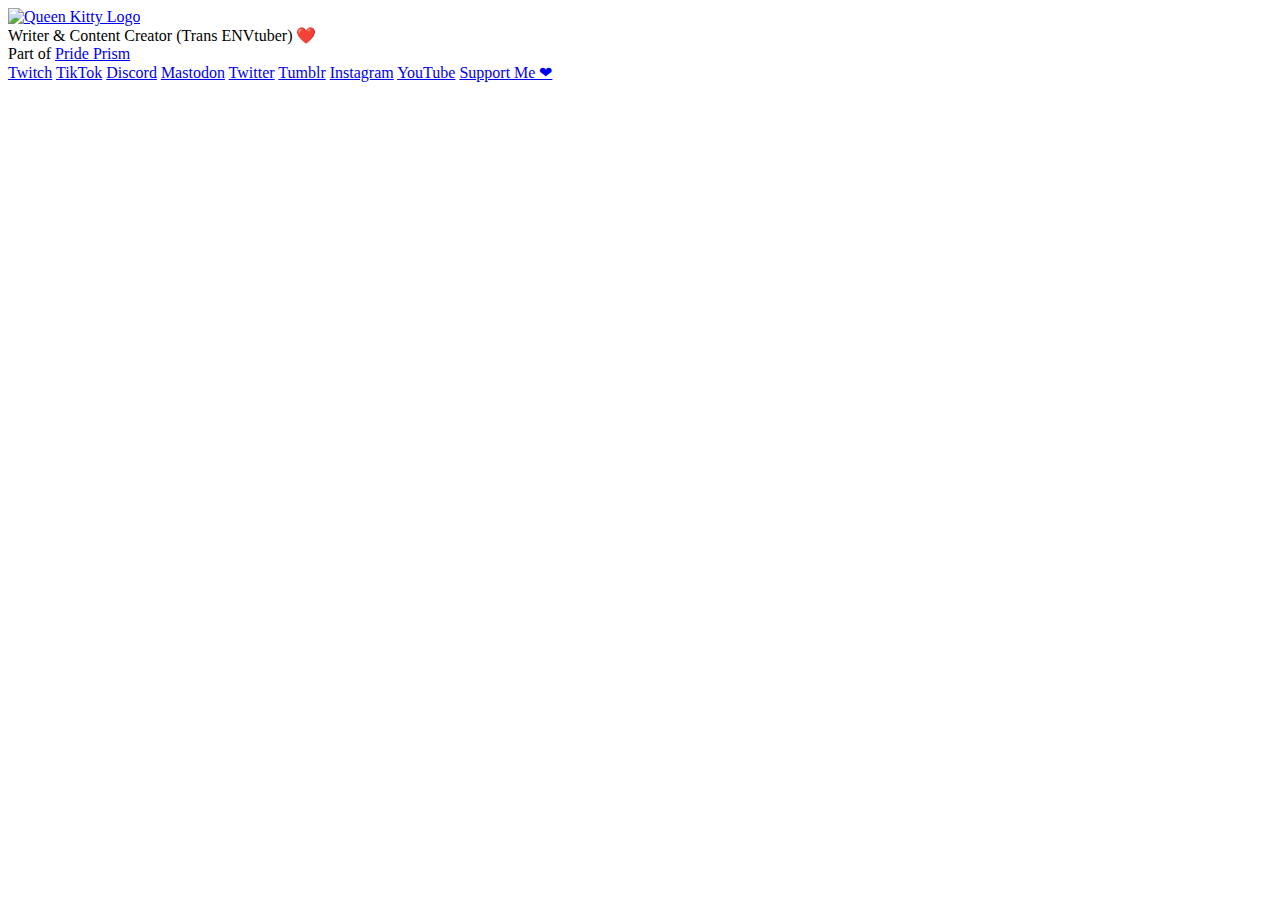
==== schedule/index.html @ 85b0ac54 "Create index.html" ====
<!DOCTYPE html>

<html>
<head>
    <meta name="viewport" content="width=device-width, initial-scale=1">
    <meta charset="UTF-8">
    <title>QueenAfyn</title>
    <link rel="stylesheet" href="style.css">
    <link rel="shortcut icon" type="image/x-icon" href="favicon.ico">
</head>

<body>
    </script>
    <a href="https://support.QueenAfyn.me"><img id="userPhoto" src="logo.png" alt="Queen Kitty Logo"></a>
    <div id="bio">Writer & Content Creator (Trans ENVtuber) ❤️ <br> Part of <a href="https://twitter.com/PridePrismVT">Pride Prism</a></div>
    <!--a href="https://www.instagram.com/thesimpsons" id="userName">QueenAfyn</a-->
    <div id="links">
        <a class="link" href="https://twitch.tv/QueenAfyn" target="_blank">Twitch</a>
        <a class="link" href="https://www.tiktok.com/@queenafyn" target="_blank">TikTok</a>
        <a class="link" href="https://discord.QueenAfyn.me" target="_blank">Discord</a>
        <a class="link" rel="me" href="https://vt.social/@QueenAfyn" target="_blank">Mastodon</a>
        <a class="link" href="https://twitter.com/QueenAfyn" target="_blank">Twitter</a>
        <a class="link" href="https://www.tumblr.com/queenafyn" target="_blank">Tumblr</a>
        <a class="link" href="https://www.instagram.com/queenafyn" target="_blank">Instagram</a>
        <a class="link" href="https://www.youtube.com/channel/UCxDjpRRfi4tvMEyedRnPcfA" target="_blank">YouTube</a>
        <!--a class="link" href="https://MidnightWick.com" target="_blank">Studio: Midnight Wick</a-->
        <a class="link" id="support" href="https://support.QueenAfyn.me" target="_blank">Support Me ❤</a>
        <!--img id="schedule" src="schedule.png" alt="Schedule"-->
        <!--
        <a class="link" href="https://www.youtube.com/channel/UCzPtSXvplgKU564lxDunl-A" target="_blank">Stream Archive</a>
        <a class="link" href="https://www.youtube.com/channel/UCxDjpRRfi4tvMEyedRnPcfA" target="_blank">YouTube</a>
        <a class="link" href="https://twitter.com/QueenAfyn" target="_blank">Twitter</a>
        <a class="link" href="https://www.instagram.com/queenafyn" target="_blank">Instagram</a>
        <a class="link" href="https://www.patreon.com/QueenAfyn" target="_blank">Patreon</a>
        <a class="link" href="https://github.com/JadeNeoma" target="_blank">Github</a>
        <a class="link" href="https://MidnightWick.com" target="_blank">Studio: Midnight Wick</a>
        -->
        <picture hidden>
            <img id="schedule" src="live.png" alt="Schedule">
        </picture hidden>
        <picture hidden>
            <img id="schedule" src="DrinkingRules.png" alt="We Drink if: Die, Blow up a Generator, Get Scared by a Survivor, Get Stabbed While Healing, Get Hooked First, Get Hooked in Basement, Find the Hatch, Use a Pallet Needlessly, Get Hit Through a Window, See Someone Hide in a locker">
        </picture hidden>
        
    </div>

    <!-- Javascript -->
    <script src='https://cdnjs.cloudflare.com/ajax/libs/jquery/3.2.1/jquery.min.js'></script>
    <!--script  src="index.js"></script-->
</body>
</html>
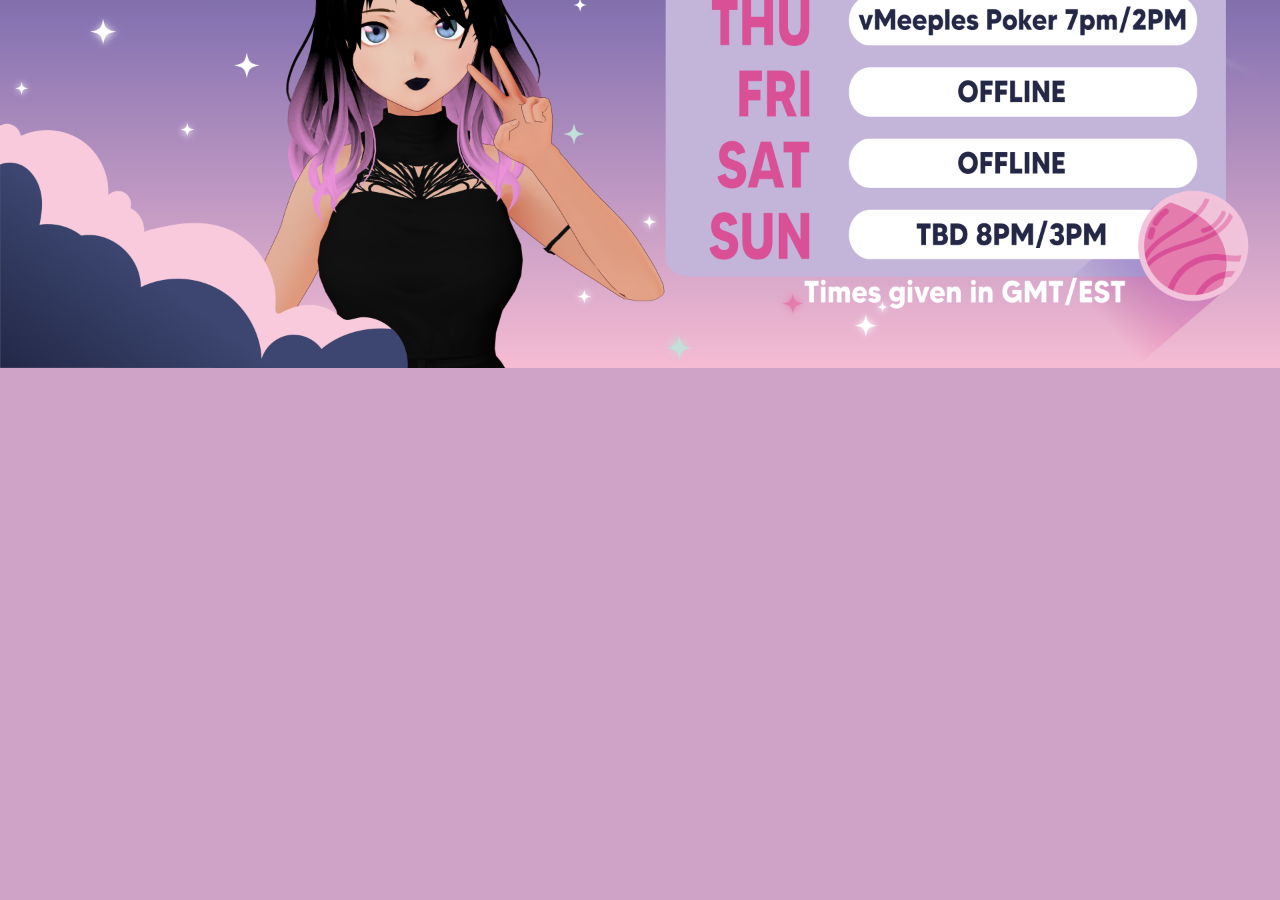
==== commit 443aae71: "Update index.html" ====
--- a/schedule/index.html
+++ b/schedule/index.html
@@ -11,9 +11,9 @@
 
 <body>
     </script>
-    <a href="https://support.QueenAfyn.me"><img id="userPhoto" src="logo.png" alt="Queen Kitty Logo"></a>
-    <div id="bio">Writer & Content Creator (Trans ENVtuber) ❤️ <br> Part of <a href="https://twitter.com/PridePrismVT">Pride Prism</a></div>
-    <!--a href="https://www.instagram.com/thesimpsons" id="userName">QueenAfyn</a-->
+    <!--a href="https://support.QueenAfyn.me"><img id="userPhoto" src="logo.png" alt="Queen Kitty Logo"></a>
+    <!--div id="bio">Writer & Content Creator (Trans ENVtuber) ❤️ <br> Part of <a href="https://twitter.com/PridePrismVT">Pride Prism</a></div>
+    <!--a href="https://www.instagram.com/thesimpsons" id="userName">QueenAfyn</a>
     <div id="links">
         <a class="link" href="https://twitch.tv/QueenAfyn" target="_blank">Twitch</a>
         <a class="link" href="https://www.tiktok.com/@queenafyn" target="_blank">TikTok</a>
@@ -23,7 +23,7 @@
         <a class="link" href="https://www.tumblr.com/queenafyn" target="_blank">Tumblr</a>
         <a class="link" href="https://www.instagram.com/queenafyn" target="_blank">Instagram</a>
         <a class="link" href="https://www.youtube.com/channel/UCxDjpRRfi4tvMEyedRnPcfA" target="_blank">YouTube</a>
-        <!--a class="link" href="https://MidnightWick.com" target="_blank">Studio: Midnight Wick</a-->
+        <!--a class="link" href="https://MidnightWick.com" target="_blank">Studio: Midnight Wick</a>
         <a class="link" id="support" href="https://support.QueenAfyn.me" target="_blank">Support Me ❤</a>
         <!--img id="schedule" src="schedule.png" alt="Schedule"-->
         <!--
@@ -35,12 +35,6 @@
         <a class="link" href="https://github.com/JadeNeoma" target="_blank">Github</a>
         <a class="link" href="https://MidnightWick.com" target="_blank">Studio: Midnight Wick</a>
         -->
-        <picture hidden>
-            <img id="schedule" src="live.png" alt="Schedule">
-        </picture hidden>
-        <picture hidden>
-            <img id="schedule" src="DrinkingRules.png" alt="We Drink if: Die, Blow up a Generator, Get Scared by a Survivor, Get Stabbed While Healing, Get Hooked First, Get Hooked in Basement, Find the Hatch, Use a Pallet Needlessly, Get Hit Through a Window, See Someone Hide in a locker">
-        </picture hidden>
         
     </div>
 
--- a/schedule/style.css
+++ b/schedule/style.css
@@ -0,0 +1,130 @@
+/* Style Settings */
+@import url('https://fonts.googleapis.com/css?family=Nova+Cut');
+:root {
+    --bgColor:#55575b; /* grey */
+    --accentColor:#e87db2; /* pink */
+    --font: 'Nova Cut', sans-serif;
+}
+html {
+    background: url('schedule.png'), #CFA2C7;
+    background-repeat: no-repeat;
+    background-size: cover;
+    background-position: right;
+}
+
+#container{
+    padding:10px;
+    text-align:left;
+}
+.content{
+    text-align:justify;
+}
+.left_image{
+    float:left;
+    margin:0 20px 10px 0;
+    }
+@media(max-width:1028px){
+
+    html{
+        background-size:none;
+        background-size: cover;
+        background-position: left;
+    }
+    #container{
+    padding:10px;
+    text-align:center;
+    margin:0 auto;
+}
+    .left_image{
+    float:none;
+    margin:10px auto;
+    }
+    .content{
+    text-align:justify;
+    }
+
+    body{
+        float: center;
+    }
+}
+
+@media(min-width:1028px){
+    body{
+        /*background-color: var(--bgColor);*/
+        float: left;
+        min-width: 30%;
+        
+    }
+}
+a {
+    color: white;
+}
+
+#userPhoto{
+    width: 110px;
+    height: 91px;
+    display: block;
+    margin: 25px auto 15px;
+}
+
+#userName{
+    color: #bbb;
+    font-size: 1rem;
+    font-weight: 600;
+    line-height: 1.25;
+    display: block;
+    font-family: var(--font);
+    width: 100%;
+    text-align: center;
+    text-decoration: none;
+}
+
+#schedule{
+    max-width: 675px;
+    width: auto;
+    display: block;
+    margin: 20px auto;
+}
+
+#links{
+    max-width: 675px;
+    width: auto;
+    display: block;
+    margin: 20px auto;
+}
+
+
+#support{
+    padding: calc(13px + 10px); /* change support me size by adjusting second number in addition */
+    font-weight: bold;
+}
+
+.link{
+    display: block;
+    background-color: var(--accentColor);
+    color: var(--bgColor);
+    font-family: var(--font);
+    text-align: center;
+    margin-bottom: 20px;
+    padding: 13px;
+    text-decoration: none;
+    font-size: 1rem;
+    transition: all .25s cubic-bezier(.08,.59,.29,.99);
+    border: solid var(--accentColor) 2px;
+}
+
+.link:hover{
+    background-color: var(--bgColor);
+    color: var(--accentColor);
+}
+
+#bio{
+    max-width: 675px;
+    width: auto;
+    display: block;
+    margin: 20px auto;
+    text-align: center;
+    font-family: var(--font);
+    color: var(--accentColor);
+
+}
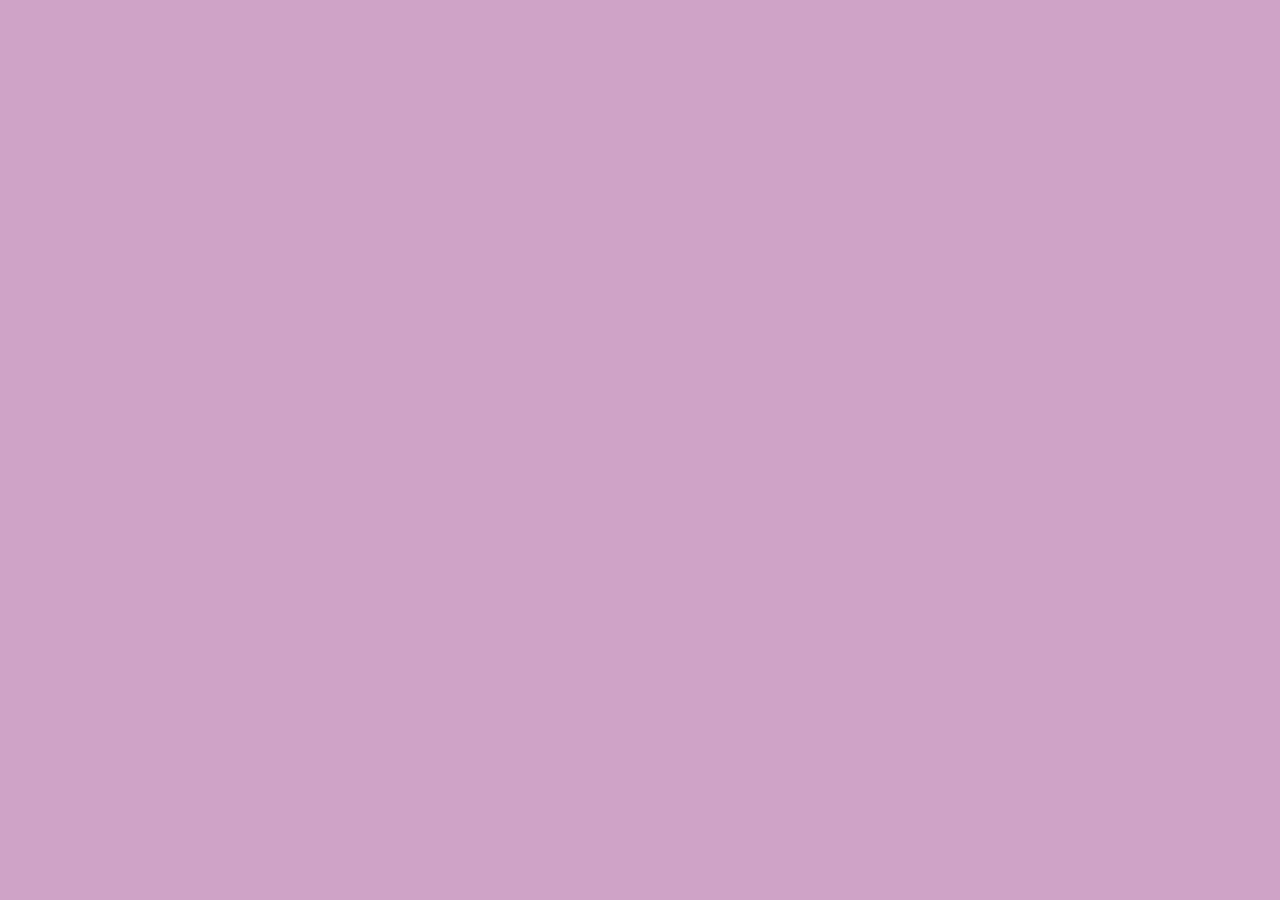
==== commit 62e84f22: "Update index.html" ====
--- a/schedule/index.html
+++ b/schedule/index.html
@@ -1,45 +1,12 @@
 <!DOCTYPE html>
 
 <html>
-<head>
-    <meta name="viewport" content="width=device-width, initial-scale=1">
-    <meta charset="UTF-8">
-    <title>QueenAfyn</title>
-    <link rel="stylesheet" href="style.css">
-    <link rel="shortcut icon" type="image/x-icon" href="favicon.ico">
-</head>
 
-<body>
-    </script>
-    <!--a href="https://support.QueenAfyn.me"><img id="userPhoto" src="logo.png" alt="Queen Kitty Logo"></a>
-    <!--div id="bio">Writer & Content Creator (Trans ENVtuber) ❤️ <br> Part of <a href="https://twitter.com/PridePrismVT">Pride Prism</a></div>
-    <!--a href="https://www.instagram.com/thesimpsons" id="userName">QueenAfyn</a>
-    <div id="links">
-        <a class="link" href="https://twitch.tv/QueenAfyn" target="_blank">Twitch</a>
-        <a class="link" href="https://www.tiktok.com/@queenafyn" target="_blank">TikTok</a>
-        <a class="link" href="https://discord.QueenAfyn.me" target="_blank">Discord</a>
-        <a class="link" rel="me" href="https://vt.social/@QueenAfyn" target="_blank">Mastodon</a>
-        <a class="link" href="https://twitter.com/QueenAfyn" target="_blank">Twitter</a>
-        <a class="link" href="https://www.tumblr.com/queenafyn" target="_blank">Tumblr</a>
-        <a class="link" href="https://www.instagram.com/queenafyn" target="_blank">Instagram</a>
-        <a class="link" href="https://www.youtube.com/channel/UCxDjpRRfi4tvMEyedRnPcfA" target="_blank">YouTube</a>
-        <!--a class="link" href="https://MidnightWick.com" target="_blank">Studio: Midnight Wick</a>
-        <a class="link" id="support" href="https://support.QueenAfyn.me" target="_blank">Support Me ❤</a>
-        <!--img id="schedule" src="schedule.png" alt="Schedule"-->
-        <!--
-        <a class="link" href="https://www.youtube.com/channel/UCzPtSXvplgKU564lxDunl-A" target="_blank">Stream Archive</a>
-        <a class="link" href="https://www.youtube.com/channel/UCxDjpRRfi4tvMEyedRnPcfA" target="_blank">YouTube</a>
-        <a class="link" href="https://twitter.com/QueenAfyn" target="_blank">Twitter</a>
-        <a class="link" href="https://www.instagram.com/queenafyn" target="_blank">Instagram</a>
-        <a class="link" href="https://www.patreon.com/QueenAfyn" target="_blank">Patreon</a>
-        <a class="link" href="https://github.com/JadeNeoma" target="_blank">Github</a>
-        <a class="link" href="https://MidnightWick.com" target="_blank">Studio: Midnight Wick</a>
-        -->
-        
-    </div>
-
-    <!-- Javascript -->
-    <script src='https://cdnjs.cloudflare.com/ajax/libs/jquery/3.2.1/jquery.min.js'></script>
-    <!--script  src="index.js"></script-->
-</body>
+  <head>
+    <title> QueenAfyn Schedule </title>
+    <body style="background-color:#cfa2c7;">
+  </head>
+  <body>
+    <!--img src="schedule.png" style="max-width: 100%"-->
+  </body>
 </html>
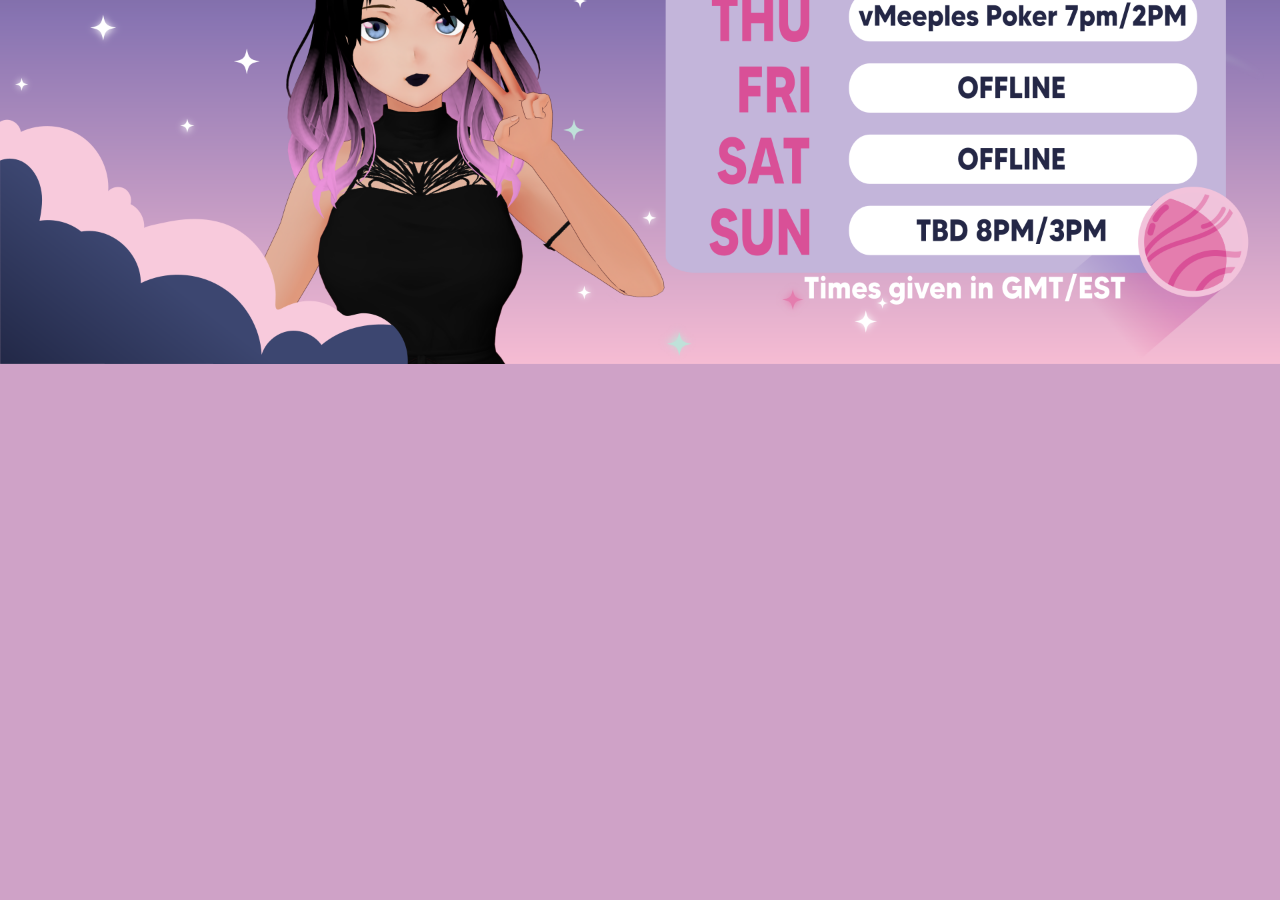
==== commit f36792f6: "Update index.html" ====
--- a/schedule/index.html
+++ b/schedule/index.html
@@ -4,7 +4,7 @@
 
   <head>
     <title> QueenAfyn Schedule </title>
-    <body style="background-color:#cfa2c7;">
+    <link rel="stylesheet" href="style.css">
   </head>
   <body>
     <!--img src="schedule.png" style="max-width: 100%"-->
--- a/schedule/style.css
+++ b/schedule/style.css
@@ -0,0 +1,6 @@
+html {
+    background: url('schedule.png'), #CFA2C7;
+    background-repeat: no-repeat;
+    background-size: cover;
+    background-position: right;
+}
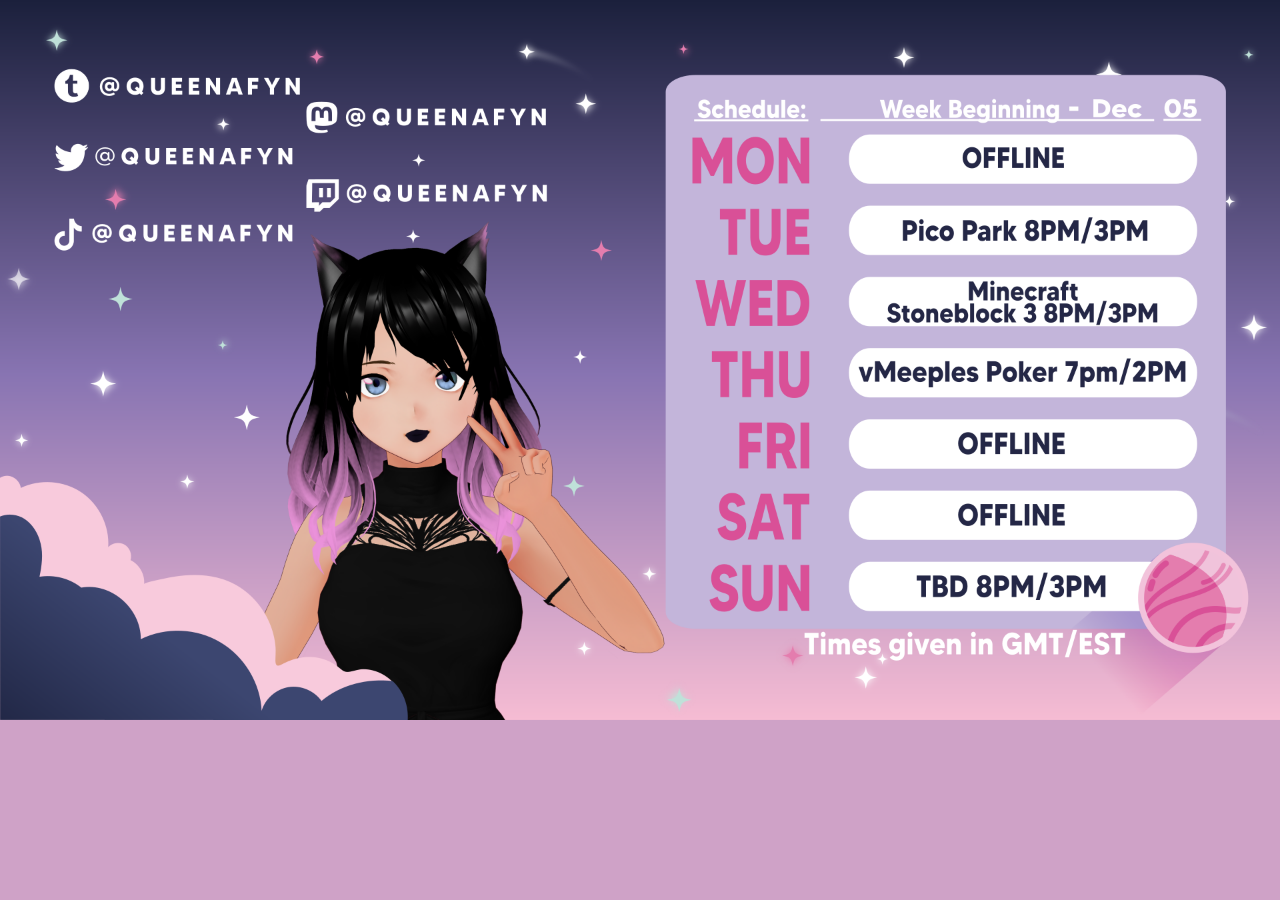
==== commit 048e8a5b: "Update index.html" ====
--- a/schedule/index.html
+++ b/schedule/index.html
@@ -3,6 +3,7 @@
 <html>
 
   <head>
+     <meta name="viewport" content="width=device-width, initial-scale=1">
     <title> QueenAfyn Schedule </title>
     <link rel="stylesheet" href="style.css">
   </head>
--- a/schedule/style.css
+++ b/schedule/style.css
@@ -2,5 +2,8 @@
     background: url('schedule.png'), #CFA2C7;
     background-repeat: no-repeat;
     background-size: cover;
-    background-position: right;
 }
+
+@media(max-width:1028px){
+    background: url('small.png'), #CFA2C7;
+}
